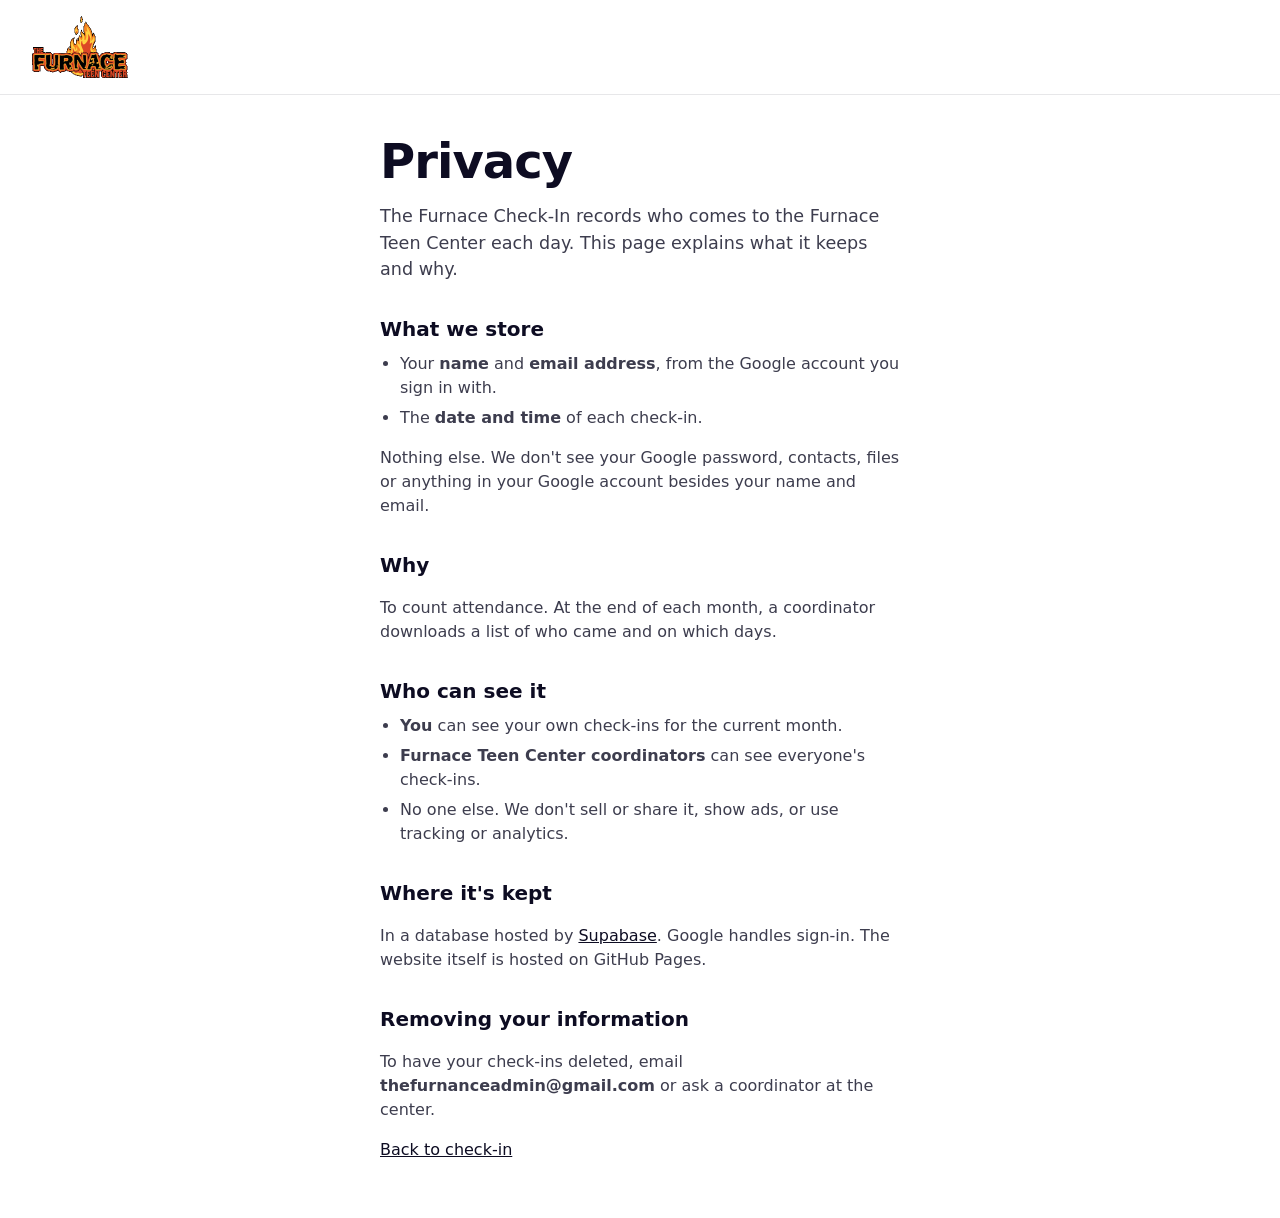
==== checkin-website/privacy.html @ a51e2be9 "adding privacy webpage for google oauth" ====
<!doctype html>
<html lang="en">
<head>
  <meta charset="utf-8">
  <meta name="viewport" content="width=device-width, initial-scale=1">
  <meta http-equiv="Content-Security-Policy"
        content="default-src 'none'; style-src 'self'; img-src 'self'; base-uri 'none'; form-action 'none'">
  <title>Privacy · The Furnace Check-In</title>
  <link rel="icon" href="logo.png">
  <link rel="stylesheet" href="style.css">
</head>
<body>
  <header>
    <a href="./"><img class="logo" src="logo.png" alt="The Furnace Teen Center" width="192" height="123"></a>
  </header>

  <main class="prose">
    <h1>Privacy</h1>
    <p class="lead">The Furnace Check-In records who comes to the Furnace Teen Center each day. This page explains what it keeps and why.</p>

    <h2>What we store</h2>
    <ul>
      <li>Your <strong>name</strong> and <strong>email address</strong>, from the Google account you sign in with.</li>
      <li>The <strong>date and time</strong> of each check-in.</li>
    </ul>
    <p>Nothing else. We don't see your Google password, contacts, files or anything in your Google account besides your name and email.</p>

    <h2>Why</h2>
    <p>To count attendance. At the end of each month, a coordinator downloads a list of who came and on which days.</p>

    <h2>Who can see it</h2>
    <ul>
      <li><strong>You</strong> can see your own check-ins for the current month.</li>
      <li><strong>Furnace Teen Center coordinators</strong> can see everyone's check-ins.</li>
      <li>No one else. We don't sell or share it, show ads, or use tracking or analytics.</li>
    </ul>

    <h2>Where it's kept</h2>
    <p>In a database hosted by <a href="https://supabase.com">Supabase</a>. Google handles sign-in. The website itself is hosted on GitHub Pages.</p>

    <h2>Removing your information</h2>
    <p>To have your check-ins deleted, email <strong>thefurnanceadmin@gmail.com</strong> or ask a coordinator at the center.</p>

    <p><a href="./">Back to check-in</a></p>
  </main>
</body>
</html>
---- checkin-website/style.css ----
/* Clean, airy and rounded, in the style of Dribbble, with The Furnace's orange.
   Built for speed: no web fonts (system fonts are already on the phone), no
   transitions, and buttons react the instant they're touched. */
:root {
  --ink: #0d0c22;
  --text: #3d3d4e;
  --muted: #6e6d7a;
  --line: #e7e7e9;
  --soft: #f3f3f4;
  --white: #ffffff;
  --accent: #e94b2e;
  --accent-hover: #d43f23;
  --good: #1a7f4e;
  --good-soft: #e8f6ee;
  --bad: #b3261e;
  --bad-soft: #fdecea;
  color-scheme: light;
}

* { box-sizing: border-box; }

/* Taps register instantly (no double-tap zoom wait) and show our own pressed
   state instead of the phone's gray flash. */
button { touch-action: manipulation; -webkit-tap-highlight-color: transparent; }
button:active:not(:disabled) { transform: scale(0.97); }
[hidden] { display: none !important; }

body {
  margin: 0;
  background: var(--white);
  color: var(--text);
  font: 16px/1.5 system-ui, -apple-system, "Segoe UI", Roboto, sans-serif;
}

/* Top bar: logo left, sign out right */
header {
  display: flex;
  justify-content: space-between;
  align-items: center;
  padding: 12px 20px;
  border-bottom: 1px solid var(--line);
}
.logo { width: 96px; height: auto; display: block; }

main { max-width: 560px; margin: 0 auto; padding: 0 20px 64px; }

/* Big centered opening for each screen */
.hero { text-align: center; padding: 56px 0 8px; }
.eyebrow { margin: 0 0 8px; color: var(--muted); font-weight: 600; }
h1 {
  margin: 0 0 16px;
  color: var(--ink);
  font-size: clamp(2rem, 8vw, 3rem);
  line-height: 1.1;
  font-weight: 700;
  letter-spacing: -0.02em;
  text-wrap: balance;
}
h2 { margin: 0 0 16px; color: var(--ink); font-size: 1.25rem; }
.lead { margin: 0 auto 32px; max-width: 30ch; font-size: 1.1rem; }
.muted { color: var(--muted); margin: 16px 0 0; }
code { color: var(--ink); background: var(--soft); padding: 2px 6px; border-radius: 6px; }

/* Pill buttons */
.pill {
  font: inherit;
  font-weight: 600;
  border: 1px solid transparent;
  border-radius: 999px;
  padding: 12px 22px;
  min-height: 44px;
  cursor: pointer;
}
.pill:focus-visible { outline: 3px solid rgba(233, 75, 46, 0.4); outline-offset: 2px; }
.pill:disabled { opacity: 0.6; cursor: default; }
.pill.big { padding: 16px 32px; font-size: 1.1rem; }
.pill.dark { background: var(--ink); color: var(--white); }
.pill.dark:hover { background: #3d3d4e; }
.pill.accent { background: var(--accent); color: var(--white); }
.pill.accent:hover { background: var(--accent-hover); }
.pill.light { background: var(--white); color: var(--ink); border-color: var(--line); }
.pill.light:hover { border-color: var(--muted); }
.google { width: 20px; height: 20px; margin: -3px 10px 0 0; vertical-align: middle; }

.done {
  display: inline-block;
  margin: 0;
  padding: 14px 28px;
  border-radius: 999px;
  background: var(--good-soft);
  color: var(--good);
  font-size: 1.1rem;
  font-weight: 600;
}

/* Coordinator report */
#coordinator { margin-top: 56px; padding-top: 32px; border-top: 1px solid var(--line); }

/* Month filters: a row of pills that scrolls sideways */
.pills { display: flex; gap: 8px; overflow-x: auto; padding-bottom: 8px; scrollbar-width: none; }
.pills button {
  flex-shrink: 0;
  font: inherit;
  font-size: 0.9rem;
  font-weight: 600;
  color: var(--text);
  background: var(--soft);
  border: none;
  border-radius: 999px;
  padding: 10px 16px;
  min-height: 44px;
  cursor: pointer;
}
.pills button:hover { color: var(--ink); }
.pills button[aria-pressed="true"] { background: var(--ink); color: var(--white); }

.people { list-style: none; margin: 16px 0 24px; padding: 0; }
.people li { display: flex; align-items: center; gap: 12px; padding: 12px 0; border-bottom: 1px solid var(--line); }
.avatar {
  flex-shrink: 0;
  display: grid;
  place-items: center;
  width: 40px;
  height: 40px;
  border-radius: 50%;
  background: var(--soft);
  color: var(--ink);
  font-weight: 700;
  font-size: 0.85rem;
}
.who { flex: 1; min-width: 0; color: var(--ink); font-weight: 600; }
.who small { display: block; color: var(--muted); font-weight: 400; overflow-wrap: anywhere; }
.days { flex-shrink: 0; color: var(--ink); font-weight: 700; font-variant-numeric: tabular-nums; }
#download { width: 100%; }

#problem {
  margin: 32px 0 0;
  padding: 14px 20px;
  border-radius: 12px;
  background: var(--bad-soft);
  color: var(--bad);
  text-align: center;
}

/* Footer link, and text pages like privacy.html */
.footer { text-align: center; padding: 0 20px 32px; font-size: 0.875rem; }
.footer a { color: var(--muted); }
.prose { padding-block: 40px; }
.prose .lead { margin: 0 0 24px; max-width: none; }
.prose h2 { margin: 32px 0 8px; }
.prose ul { margin: 0 0 16px; padding-left: 20px; }
.prose li { margin-bottom: 6px; }
.prose a { color: var(--ink); }

/* Loading spinner */
.spinner {
  display: inline-block;
  width: 32px;
  height: 32px;
  border: 3px solid var(--line);
  border-top-color: var(--accent);
  border-radius: 50%;
  animation: spin 0.8s linear infinite;
}
@keyframes spin { to { transform: rotate(360deg); } }
@media (prefers-reduced-motion: reduce) { .spinner { animation: none; } }

@media (min-width: 640px) {
  header { padding: 16px 32px; }
  .hero { padding-top: 88px; }
  /* A mouse can't swipe, so on bigger screens every month shows at once. */
  .pills { flex-wrap: wrap; overflow: visible; }
}
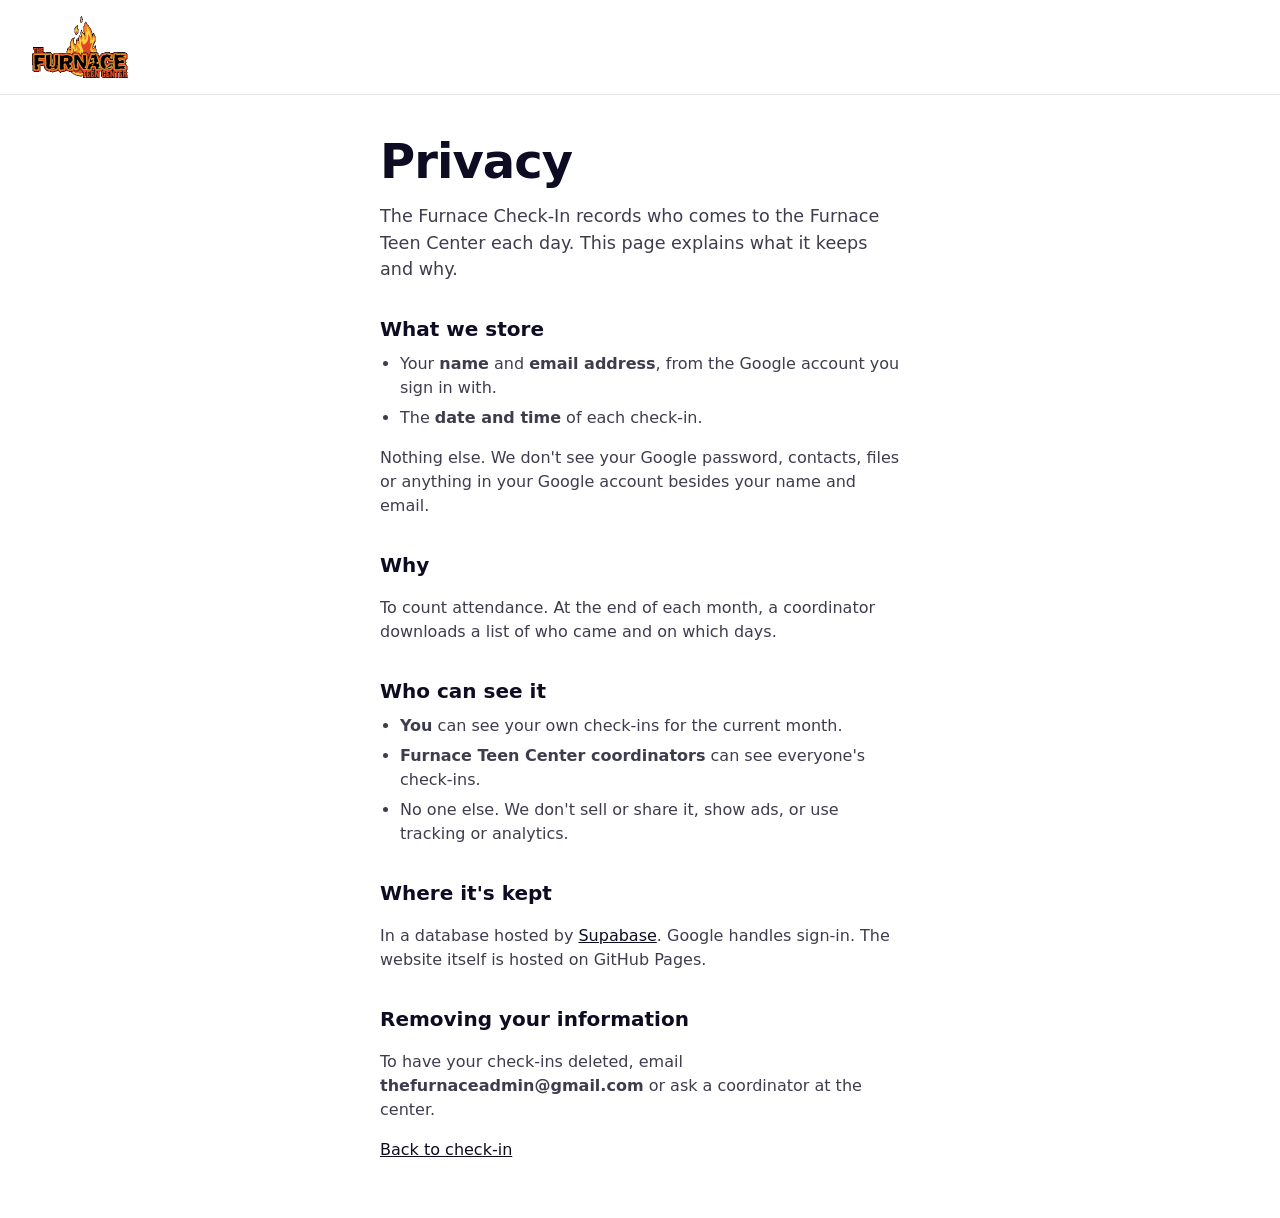
==== commit 1cc6edaf: "adding tests" ====
--- a/checkin-website/privacy.html
+++ b/checkin-website/privacy.html
@@ -39,7 +39,7 @@
     <p>In a database hosted by <a href="https://supabase.com">Supabase</a>. Google handles sign-in. The website itself is hosted on GitHub Pages.</p>
 
     <h2>Removing your information</h2>
-    <p>To have your check-ins deleted, email <strong>thefurnanceadmin@gmail.com</strong> or ask a coordinator at the center.</p>
+    <p>To have your check-ins deleted, email <strong>thefurnaceadmin@gmail.com</strong> or ask a coordinator at the center.</p>
 
     <p><a href="./">Back to check-in</a></p>
   </main>
--- a/checkin-website/style.css
+++ b/checkin-website/style.css
@@ -96,23 +96,18 @@
 /* Coordinator report */
 #coordinator { margin-top: 56px; padding-top: 32px; border-top: 1px solid var(--line); }
 
-/* Month filters: a row of pills that scrolls sideways */
-.pills { display: flex; gap: 8px; overflow-x: auto; padding-bottom: 8px; scrollbar-width: none; }
-.pills button {
-  flex-shrink: 0;
+/* A month picker with access to the full attendance history. */
+.report-controls { display: flex; flex-wrap: wrap; align-items: end; gap: 12px; }
+.report-controls label { display: grid; gap: 4px; }
+.report-controls input {
   font: inherit;
-  font-size: 0.9rem;
-  font-weight: 600;
-  color: var(--text);
-  background: var(--soft);
-  border: none;
-  border-radius: 999px;
-  padding: 10px 16px;
+  color: var(--ink);
+  background: var(--white);
+  border: 1px solid var(--line);
+  border-radius: 12px;
+  padding: 10px;
   min-height: 44px;
-  cursor: pointer;
 }
-.pills button:hover { color: var(--ink); }
-.pills button[aria-pressed="true"] { background: var(--ink); color: var(--white); }
 
 .people { list-style: none; margin: 16px 0 24px; padding: 0; }
 .people li { display: flex; align-items: center; gap: 12px; padding: 12px 0; border-bottom: 1px solid var(--line); }
@@ -168,6 +163,4 @@
 @media (min-width: 640px) {
   header { padding: 16px 32px; }
   .hero { padding-top: 88px; }
-  /* A mouse can't swipe, so on bigger screens every month shows at once. */
-  .pills { flex-wrap: wrap; overflow: visible; }
 }
